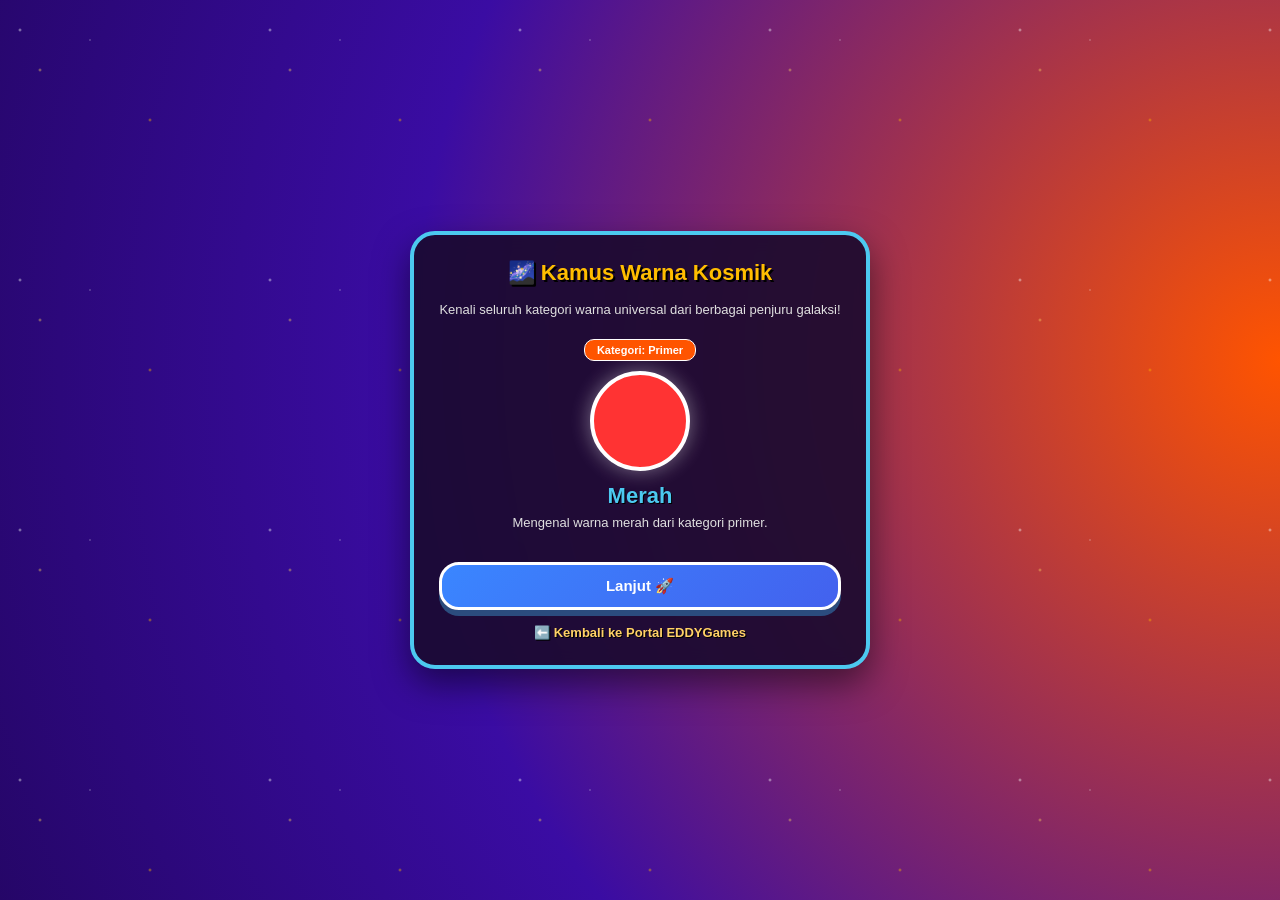
==== game1.html @ 20c43d75 "EDDYGames Education games" ====
<!DOCTYPE html>
<html lang="id">
<head>
<meta charset="UTF-8">
<meta name="viewport" content="width=device-width, initial-scale=1.0">
<title>EDDYGames - Misi 50 Warna Kosmik</title>
<style>
* {
  box-sizing: border-box;
  margin: 0;
  padding: 0;
}
body {
  background: radial-gradient(circle at 50% 20%, #ff5400 0%, #3a0ca3 45%, #10002b 100%);
  background-size: 200% 200%;
  animation: galaxyShift 15s ease infinite alternate;
  font-family: 'Comic Sans MS', 'Bubblegum Sans', 'Poppins', sans-serif;
  color: #fff;
  display: flex;
  flex-direction: column;
  align-items: center;
  justify-content: center;
  min-height: 100vh;
  padding: 20px;
  position: relative;
  overflow-x: hidden;
}
@keyframes galaxyShift {
  0% { background-position: 0% 50%; }
  100% { background-position: 100% 50%; }
}
body::before {
  content: '';
  position: fixed;
  top: 0; left: 0; width: 100%; height: 100%;
  background-image:
    radial-gradient(2px 2px at 20px 30px, #ffffff, rgba(0,0,0,0)),
    radial-gradient(2px 2px at 40px 70px, #ffd166, rgba(0,0,0,0)),
    radial-gradient(1px 1px at 90px 40px, #ffffff, rgba(0,0,0,0)),
    radial-gradient(2px 2px at 150px 120px, #ffb703, rgba(0,0,0,0));
  background-size: 250px 250px;
  opacity: 0.6;
  animation: twinkleStars 4s infinite linear;
  z-index: -1;
  pointer-events: none;
}
@keyframes twinkleStars {
  0% { transform: translateY(0); opacity: 0.4; }
  50% { opacity: 0.8; }
  100% { transform: translateY(-50px); opacity: 0.4; }
}
.game-container {
  background: rgba(26, 11, 46, 0.9);
  backdrop-filter: blur(10px);
  width: 100%;
  max-width: 460px;
  padding: 25px;
  border-radius: 25px;
  box-shadow: 0 15px 35px rgba(0,0,0,0.5);
  border: 4px solid #4cc9f0;
  text-align: center;
}
.top-bar {
  display: flex;
  justify-content: space-between;
  align-items: center;
  margin-bottom: 15px;
  font-size: 15px;
  font-weight: bold;
}
.hearts { color: #ff0054; font-size: 18px; text-shadow: 0 0 10px rgba(255,0,84,0.5); }
.score { color: #ffd166; }
.round-info { color: #4cc9f0; }
.screen { display: none; }
.active-screen { display: block; }
h2 { color: #ffbd00; margin-bottom: 15px; font-size: 22px; text-shadow: 2px 2px 0px #000; }
p { font-size: 13px; color: #e0e0e0; margin-bottom: 20px; line-height: 1.4; }

/* Sesi 1: Intro Kamus Warna Universal */
.intro-color-box {
  width: 100px;
  height: 100px;
  border-radius: 50%;
  margin: 0 auto 12px auto;
  box-shadow: 0 0 20px rgba(255,255,255,0.4);
  border: 4px solid white;
}
.intro-title { font-size: 22px; font-weight: bold; margin-bottom: 5px; color: #4cc9f0; text-shadow: 1px 1px 0px #000; }
.category-badge {
  display: inline-block;
  background: #ff5400;
  padding: 4px 12px;
  border-radius: 10px;
  font-size: 11px;
  font-weight: bold;
  margin-bottom: 10px;
  border: 1px solid #fff;
}

/* Sesi 2: Tantangan 50 Ronde */
.target-box {
  font-size: 22px;
  font-weight: bold;
  padding: 15px;
  border-radius: 15px;
  margin-bottom: 15px;
  color: #ffd166;
  background: rgba(255, 255, 255, 0.08);
  text-shadow: 2px 2px 2px rgba(0,0,0,0.5);
  box-shadow: 0 5px 15px rgba(0,0,0,0.2);
  border: 2px dashed #4cc9f0;
  letter-spacing: 1px;
}
.btn-container {
  display: grid;
  gap: 10px;
  margin-bottom: 10px;
}
.color-btn {
  height: 65px;
  border: 3px solid #fff;
  border-radius: 15px;
  cursor: pointer;
  box-shadow: 0 4px 0 rgba(0,0,0,0.3);
  transition: transform 0.1s, filter 0.1s;
}
.color-btn:active {
  transform: translateY(3px);
  box-shadow: 0 1px 0 rgba(0,0,0,0.3);
}
.color-btn:hover {
  filter: brightness(1.1);
}

/* Sesi 3: Lab Eksperimen Bebas */
.lab-selection {
  display: grid;
  grid-template-columns: repeat(4, 1fr);
  gap: 6px;
  margin-bottom: 12px;
  max-height: 180px;
  overflow-y: auto;
  padding-right: 5px;
}
.lab-color-chip {
  height: 40px;
  border: 2px solid #fff;
  border-radius: 10px;
  cursor: pointer;
  font-size: 9px;
  font-weight: bold;
  color: white;
  text-shadow: 1px 1px 1px #000;
  display: flex;
  align-items: center;
  justify-content: center;
  box-shadow: 0 2px 0 rgba(0,0,0,0.3);
}
.lab-color-chip.selected {
  border: 3px solid #ffd166;
  transform: scale(1.05);
  box-shadow: 0 0 10px #ffd166;
}
.mixer-display {
  display: flex;
  justify-content: center;
  align-items: center;
  gap: 8px;
  margin: 10px 0;
}
.mix-preview {
  width: 50px;
  height: 50px;
  border-radius: 50%;
  border: 2px solid white;
  display: flex;
  align-items: center;
  justify-content: center;
  font-size: 9px;
  font-weight: bold;
  background: rgba(255,255,255,0.1);
  text-align: center;
  padding: 2px;
}
.action-btn {
  background: linear-gradient(135deg, #3a86ff, #4361ee);
  color: white;
  border: 3px solid #fff;
  padding: 12px 25px;
  font-size: 15px;
  font-weight: bold;
  border-radius: 20px;
  cursor: pointer;
  box-shadow: 0 6px 0 #2b4c7e;
  width: 100%;
  margin-top: 10px;
}
.action-btn:active {
  transform: translateY(4px);
  box-shadow: 0 2px 0 #2b4c7e;
}
.back-link {
  display: block;
  margin-top: 15px;
  color: #ffd166;
  text-decoration: none;
  font-size: 13px;
  font-weight: bold;
  text-shadow: 1px 1px 0 #000;
}
.result-box {
  background: rgba(255, 84, 0, 0.3);
  border: 2px dashed #ff5400;
  padding: 12px;
  border-radius: 15px;
  margin: 12px 0;
  color: #ffd166;
  font-weight: bold;
}
</style>
</head>
<body>

<div class="game-container">
  <!-- SESI 1: KAMUS WARNA UNIVERSAL -->
  <div id="introScreen" class="screen active-screen">
    <h2>🌌 Kamus Warna Kosmik</h2>
    <p>Kenali seluruh kategori warna universal dari berbagai penjuru galaksi!</p>
    <div class="category-badge" id="introCategory">Primer</div>
    <div class="intro-color-box" id="introColorBox"></div>
    <div class="intro-title" id="introColorName">Merah</div>
    <p id="introColorDesc">Warna dasar semesta!</p>
    <button class="action-btn" onclick="nextIntroColor()">Lanjut 🚀</button>
  </div>

  <!-- SESI 2: TANTANGAN 50 RONDE -->
  <div id="gameScreen" class="screen">
    <div class="top-bar">
      <div class="round-info">Ronde: <span id="roundVal">1</span>/50</div>
      <div class="score">Skor: <span id="scoreVal">0</span></div>
      <div class="hearts" id="heartsVal">❤️❤️❤️❤️❤️</div>
    </div>
    <h2>🎯 Cari Warna Ini:</h2>
    <div class="target-box" id="targetBox">MERAH</div>
    <div class="btn-container" id="buttonContainer"></div>
  </div>

  <!-- SESI 3: RAPOR EVALUASI 50 RONDE -->
  <div id="gameOverScreen" class="screen">
    <h2 style="color: #ffbd00;" id="reportTitle">Misi Selesai! 🛸</h2>
    <p>Luar biasa, petualangan 50 ronde telah dilewati!</p>
    
    <div class="result-box">
      Total Skor: <span id="finalScore" style="font-size: 18px;">0</span> / 50
      <span id="evaluationText" style="font-size: 11px; display: block; margin-top: 5px; line-height: 1.3;"></span>
    </div>

    <!-- Tombol Lab Eksperimen (Hanya muncul jika sisa nyawa >= 3) -->
    <div id="labUnlockContainer" style="display: none;">
      <button class="action-btn" onclick="goToFreeLab()">Masuk Lab Eksperimen Bebas 🧪✨</button>
    </div>
    
    <button class="action-btn" style="background: linear-gradient(135deg, #707070, #404040); box-shadow: 0 6px 0 #202020; margin-top: 8px;" onclick="restartGame()">Ulangi Misi 🚀</button>
  </div>

  <!-- SESI 4: LAB EKSPERIMEN BEBAS SEMUA WARNA -->
  <div id="freeLabScreen" class="screen">
    <h2>🧪 Lab Kimia Universal</h2>
    <p>Pilih 2 warna apa saja dari semua kategori untuk dicampur bebas!</p>
    <div class="lab-selection" id="labColorChoices"></div>
    <div class="mixer-display">
      <div class="mix-preview" id="chip1">Pilih 1</div>
      <span style="font-size: 16px; font-weight: bold;">+</span>
      <div class="mix-preview" id="chip2">Pilih 2</div>
      <span style="font-size: 16px; font-weight: bold;">=</span>
      <div class="mix-preview" id="chipResult" style="background: #333;">Hasil</div>
    </div>
    <div id="labResultDesc" style="font-size: 12px; color: #ffd166; margin-bottom: 10px; font-weight: bold; min-height: 35px; line-height: 1.3;">
      Klik dua warna di atas untuk melihat hasil campurannya! Tanya guru kamu untuk tahu nama warnanya ya! 🧑‍🏫
    </div>
    <button class="action-btn" onclick="restartGame()">Mulai Misi Baru 🚀</button>
  </div>

  <a href="index.html" class="back-link">⬅️ Kembali ke Portal EDDYGames</a>
</div>

<script>
const allColors = [
  { name: "Merah", code: "#ff3333", cat: "Primer" },
  { name: "Kuning", code: "#ffd166", cat: "Primer" },
  { name: "Biru", code: "#3a86ff", cat: "Primer" },
  { name: "Oranye", code: "#ff7b00", cat: "Sekunder" },
  { name: "Hijau", code: "#38b000", cat: "Sekunder" },
  { name: "Ungu", code: "#7209b7", cat: "Sekunder" },
  { name: "Jingga", code: "#ff9f1c", cat: "Pelangi" },
  { name: "Nila", code: "#480ca8", cat: "Pelangi" },
  { name: "Toska", code: "#00f5d4", cat: "Tersier" },
  { name: "Magenta", code: "#f72585", cat: "Tersier" },
  { name: "Pink", code: "#ff70a6", cat: "Pastel" },
  { name: "Cyan", code: "#4cc9f0", cat: "Tersier" },
  { name: "Putih", code: "#ffffff", cat: "Netral" },
  { name: "Hitam", code: "#212529", cat: "Netral" },
  { name: "Abu-abu", code: "#adb5bd", cat: "Netral" },
  { name: "Cokelat", code: "#8d5b4c", cat: "Netral" }
];

let introIndex = 0;
let round = 1;
let score = 0;
let hearts = 5;
let currentTarget = null;
let selectedLabColors = [];

function loadIntroColor() {
  let col = allColors[introIndex];
  document.getElementById("introColorBox").style.backgroundColor = col.code;
  document.getElementById("introColorName").innerText = col.name;
  document.getElementById("introCategory").innerText = `Kategori: ${col.cat}`;
  document.getElementById("introColorDesc").innerText = `Mengenal warna ${col.name.toLowerCase()} dari kategori ${col.cat.toLowerCase()}.`;
}

function nextIntroColor() {
  introIndex++;
  if (introIndex < allColors.length) {
    loadIntroColor();
  } else {
    document.getElementById("introScreen").classList.remove("active-screen");
    document.getElementById("gameScreen").classList.add("active-screen");
    startMainGame();
  }
}

function startMainGame() {
  round = 1;
  score = 0;
  hearts = 5;
  updateUI();
  nextRound();
}

function updateUI() {
  document.getElementById("roundVal").innerText = round;
  document.getElementById("scoreVal").innerText = score;
  document.getElementById("heartsVal").innerText = "❤️".repeat(hearts);
}

function nextRound() {
  if (round > 50 || hearts <= 0) {
    endGame();
    return;
  }

  updateUI();

  let totalChoices = 2;
  let gridCols = 2;
  if (round > 40) {
    totalChoices = 6;
    gridCols = 3;
  } else if (round > 25) {
    totalChoices = 4;
    gridCols = 2;
  } else if (round > 10) {
    totalChoices = 3;
    gridCols = 3;
  }

  document.getElementById("buttonContainer").style.gridTemplateColumns = `repeat(${gridCols}, 1fr)`;

  currentTarget = allColors[Math.floor(Math.random() * allColors.length)];

  let targetBox = document.getElementById("targetBox");
  targetBox.innerText = currentTarget.name.toUpperCase();

  let choices = [currentTarget];
  while (choices.length < totalChoices) {
    let randomCol = allColors[Math.floor(Math.random() * allColors.length)];
    if (!choices.includes(randomCol)) {
      choices.push(randomCol);
    }
  }
  choices.sort(() => Math.random() - 0.5);

  let container = document.getElementById("buttonContainer");
  container.innerHTML = "";
  choices.forEach(col => {
    let btn = document.createElement("button");
    btn.className = "color-btn";
    btn.style.backgroundColor = col.code;
    btn.onclick = () => checkAnswer(col.name);
    container.appendChild(btn);
  });
}

function checkAnswer(selectedName) {
  if (selectedName === currentTarget.name) {
    score++;
  } else {
    hearts--;
  }
  round++;
  nextRound();
}

function endGame() {
  document.getElementById("gameScreen").classList.remove("active-screen");
  document.getElementById("gameOverScreen").classList.add("active-screen");

  document.getElementById("finalScore").innerText = score;

  let eval = "";
  let labContainer = document.getElementById("labUnlockContainer");

  if (hearts >= 3 && round > 50) {
    eval = `🎉 Luar Biasa! Sisa nyawamu ${hearts}. Kamu berhasil membuka Akses Rahasia ke Lab Eksperimen Bebas! 🧪✨`;
    labContainer.style.display = "block";
  } else {
    eval = `💪 Permainan Selesai! Sisa nyawamu ${hearts}. Kamu membutuhkan minimal sisa 3 nyawa untuk membuka hadiah di Lab Eksperimen Bebas. Ayo coba lagi!`;
    labContainer.style.display = "none";
  }

  document.getElementById("evaluationText").innerText = eval;
}

function goToFreeLab() {
  document.getElementById("gameOverScreen").classList.remove("active-screen");
  document.getElementById("freeLabScreen").classList.add("active-screen");
  initFreeLab();
}

function initFreeLab() {
  selectedLabColors = [];
  document.getElementById("chip1").style.background = "rgba(255,255,255,0.1)";
  document.getElementById("chip1").innerText = "Pilih 1";
  document.getElementById("chip2").style.background = "rgba(255,255,255,0.1)";
  document.getElementById("chip2").innerText = "Pilih 2";
  document.getElementById("chipResult").style.background = "#333";
  document.getElementById("chipResult").innerText = "?";
  document.getElementById("labResultDesc").innerText = "Klik dua warna di atas untuk melihat hasil campurannya! Tanya guru kamu untuk tahu nama warnanya ya! 🧑‍🏫";

  let container = document.getElementById("labColorChoices");
  container.innerHTML = "";

  allColors.forEach(col => {
    let chip = document.createElement("div");
    chip.className = "lab-color-chip";
    chip.style.backgroundColor = col.code;
    chip.innerText = col.name;
    if(col.name === "Hitam") { chip.style.color = "#fff"; }
    chip.onclick = () => selectLabColor(col, chip);
    container.appendChild(chip);
  });
}

function selectLabColor(colorObj, chipElement) {
  if (selectedLabColors.length >= 2) {
    selectedLabColors = [];
    document.querySelectorAll(".lab-color-chip").forEach(c => c.classList.remove("selected"));
    document.getElementById("chip1").style.background = "rgba(255,255,255,0.1)";
    document.getElementById("chip1").innerText = "Pilih 1";
    document.getElementById("chip2").style.background = "rgba(255,255,255,0.1)";
    document.getElementById("chip2").innerText = "Pilih 2";
    document.getElementById("chipResult").style.background = "#333";
    document.getElementById("chipResult").innerText = "?";
  }

  selectedLabColors.push(colorObj);
  chipElement.classList.add("selected");

  if (selectedLabColors.length === 1) {
    let c1 = document.getElementById("chip1");
    c1.style.background = colorObj.code;
    c1.innerText = colorObj.name;
    document.getElementById("labResultDesc").innerText = `Pilih 1 warna lagi untuk dicampur dengan ${colorObj.name}!`;
  } else if (selectedLabColors.length === 2) {
    let c2 = document.getElementById("chip2");
    c2.style.background = colorObj.code;
    c2.innerText = colorObj.name;

    mixCustomColors(selectedLabColors[0], selectedLabColors[1]);
  }
}

// Fungsi pencampuran warna matematis RGB secara akurat tanpa menampilkan teks namanya
function mixCustomColors(col1, col2) {
  let name1 = col1.name.toLowerCase();
  let name2 = col2.name.toLowerCase();
  let exactHex = "";

  const pairs = [name1 + "+" + name2, name2 + "+" + name1];

  if (pairs.includes("merah+biru") || pairs.includes("biru+merah")) {
    exactHex = "#7209b7";
  } else if (pairs.includes("merah+kuning") || pairs.includes("kuning+merah")) {
    exactHex = "#ff7b00";
  } else if (pairs.includes("kuning+biru") || pairs.includes("biru+kuning")) {
    exactHex = "#38b000";
  } else if (pairs.includes("merah+putih") || pairs.includes("putih+merah")) {
    exactHex = "#ff70a6";
  } else if (pairs.includes("hitam+putih") || pairs.includes("putih+hitam")) {
    exactHex = "#adb5bd";
  } else if (pairs.includes("merah+hitam") || pairs.includes("hitam+merah")) {
    exactHex = "#8d5b4c";
  } else if (pairs.includes("kuning+hitam") || pairs.includes("hitam+kuning")) {
    exactHex = "#704214";
  } else if (pairs.includes("biru+hitam") || pairs.includes("hitam+biru")) {
    exactHex = "#480ca8";
  } else if (name1 === name2) {
    exactHex = col1.code;
  } else {
    let r1 = parseInt(col1.code.substring(1,3), 16) || 0;
    let g1 = parseInt(col1.code.substring(3,5), 16) || 0;
    let b1 = parseInt(col1.code.substring(5,7), 16) || 0;

    let r2 = parseInt(col2.code.substring(1,3), 16) || 0;
    let g2 = parseInt(col2.code.substring(3,5), 16) || 0;
    let b2 = parseInt(col2.code.substring(5,7), 16) || 0;

    let r = Math.floor((r1 + r2) / 2);
    let g = Math.floor((g1 + g2) / 2);
    let b = Math.floor((b1 + b2) / 2);

    exactHex = `#${((1 << 24) + (r << 16) + (g << 8) + b).toString(16).slice(1)}`;
  }

  let res = document.getElementById("chipResult");
  res.style.background = exactHex;
  res.innerText = "✨"; // Hanya menampilkan simbol estetika, tanpa teks nama warna

  document.getElementById("labResultDesc").innerHTML =
    `Campuran <b>${col1.name}</b> + <b>${col2.name}</b> menghasilkan warna di atas! Kira-kira apa nama warna ini ya? kalau kamu penasaran,, coba tanya ke Guru kamu! 🧑‍🏫`;
}

function restartGame() {
  introIndex = 0;
  document.getElementById("freeLabScreen").classList.remove("active-screen");
  document.getElementById("gameOverScreen").classList.remove("active-screen");
  document.getElementById("introScreen").classList.add("active-screen");
  loadIntroColor();
}

loadIntroColor();
</script>
</body>
</html>
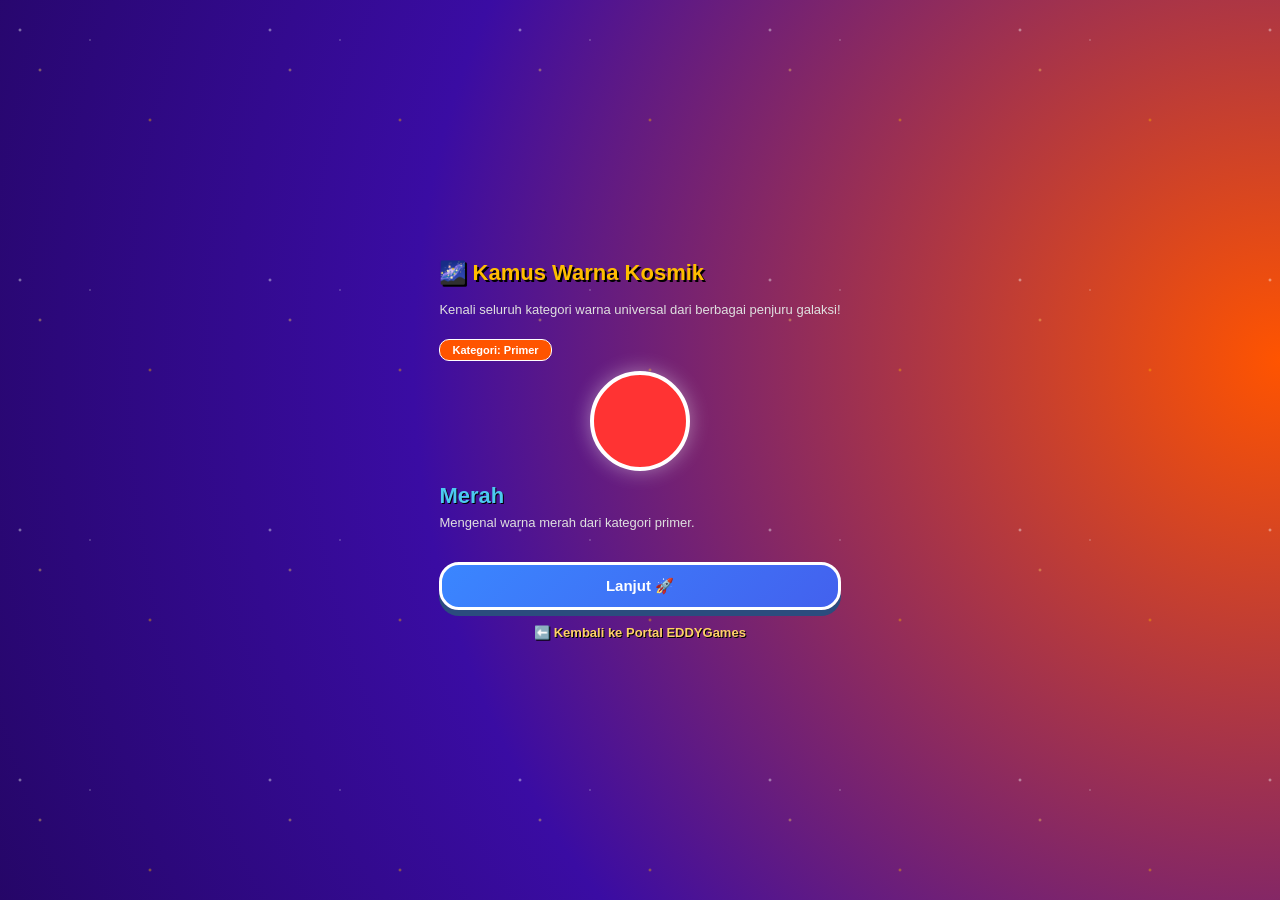
==== commit 9d921d2c: "Add files via upload" ====
--- a/game1.html
+++ b/game1.html
@@ -59,6 +59,7 @@
   box-shadow: 0 15px 35px rgba(0,0,0,0.5);
   border: 4px solid #4cc9f0;
   text-align: center;
+  position: relative;
 }
 .top-bar {
   display: flex;
@@ -75,6 +76,24 @@
 .active-screen { display: block; }
 h2 { color: #ffbd00; margin-bottom: 15px; font-size: 22px; text-shadow: 2px 2px 0px #000; }
 p { font-size: 13px; color: #e0e0e0; margin-bottom: 20px; line-height: 1.4; }
+
+/* Tombol Suara Musik di Pojok */
+.music-toggle {
+  position: absolute;
+  top: 15px;
+  right: 15px;
+  background: rgba(255, 255, 255, 0.2);
+  border: 2px solid #fff;
+  color: #fff;
+  padding: 5px 10px;
+  border-radius: 10px;
+  font-size: 11px;
+  cursor: pointer;
+  font-weight: bold;
+}
+.music-toggle:hover {
+  background: rgba(255, 255, 255, 0.4);
+}
 
 /* Sesi 1: Intro Kamus Warna Universal */
 .intro-color-box {
@@ -132,7 +151,50 @@
   filter: brightness(1.1);
 }
 
-/* Sesi 3: Lab Eksperimen Bebas */
+/* Pop-up Pesan Salah & Benar */
+#popupWrong {
+  position: absolute;
+  top: 50%;
+  left: 50%;
+  transform: translate(-50%, -50%) scale(0.8);
+  background: rgba(255, 0, 84, 0.95);
+  border: 4px solid #fff;
+  padding: 20px 30px;
+  border-radius: 20px;
+  font-size: 18px;
+  font-weight: bold;
+  color: #fff;
+  box-shadow: 0 10px 25px rgba(0,0,0,0.6);
+  z-index: 99;
+  display: none;
+  text-shadow: 2px 2px 0px #000;
+  animation: popIn 0.3s ease forwards;
+}
+
+#popupCorrect {
+  position: absolute;
+  top: 50%;
+  left: 50%;
+  transform: translate(-50%, -50%) scale(0.8);
+  background: rgba(56, 176, 0, 0.95);
+  border: 4px solid #fff;
+  padding: 20px 30px;
+  border-radius: 20px;
+  font-size: 18px;
+  font-weight: bold;
+  color: #fff;
+  box-shadow: 0 10px 25px rgba(0,0,0,0.6);
+  z-index: 99;
+  display: none;
+  text-shadow: 2px 2px 0px #000;
+  animation: popIn 0.3s ease forwards;
+}
+
+@keyframes popIn {
+  to { transform: translate(-50%, -50%) scale(1); }
+}
+
+/* Sesi 3 & 4 */
 .lab-selection {
   display: grid;
   grid-template-columns: repeat(4, 1fr);
@@ -221,7 +283,17 @@
 </head>
 <body>
 
-<div class="game-container">
+<!-- ELEMEN AUDIO BACKGROUND MUSIC -->
+<audio id="bgMusic" loop>
+  <source src="https://actions.google.com/sounds/v1/ambiences/playful_kids.ogg" type="audio/ogg">
+</audio>
+
+
+
+  <!-- POP-UP PESAN -->
+  <div id="popupWrong">wleee 😝😝 kamu salah</div>
+  <div id="popupCorrect">yeeeyyy kamu benaaarr 🥳🥳</div>
+
   <!-- SESI 1: KAMUS WARNA UNIVERSAL -->
   <div id="introScreen" class="screen active-screen">
     <h2>🌌 Kamus Warna Kosmik</h2>
@@ -255,7 +327,6 @@
       <span id="evaluationText" style="font-size: 11px; display: block; margin-top: 5px; line-height: 1.3;"></span>
     </div>
 
-    <!-- Tombol Lab Eksperimen (Hanya muncul jika sisa nyawa >= 3) -->
     <div id="labUnlockContainer" style="display: none;">
       <button class="action-btn" onclick="goToFreeLab()">Masuk Lab Eksperimen Bebas 🧪✨</button>
     </div>
@@ -263,7 +334,7 @@
     <button class="action-btn" style="background: linear-gradient(135deg, #707070, #404040); box-shadow: 0 6px 0 #202020; margin-top: 8px;" onclick="restartGame()">Ulangi Misi 🚀</button>
   </div>
 
-  <!-- SESI 4: LAB EKSPERIMEN BEBAS SEMUA WARNA -->
+  <!-- SESI 4: LAB EKSPERIMEN BEBAS -->
   <div id="freeLabScreen" class="screen">
     <h2>🧪 Lab Kimia Universal</h2>
     <p>Pilih 2 warna apa saja dari semua kategori untuk dicampur bebas!</p>
@@ -282,7 +353,7 @@
   </div>
 
   <a href="index.html" class="back-link">⬅️ Kembali ke Portal EDDYGames</a>
-</div>
+</>
 
 <script>
 const allColors = [
@@ -310,6 +381,9 @@
 let hearts = 5;
 let currentTarget = null;
 let selectedLabColors = [];
+let isMusicPlaying = false;
+
+
 
 function loadIntroColor() {
   let col = allColors[introIndex];
@@ -320,6 +394,14 @@
 }
 
 function nextIntroColor() {
+  if (!isMusicPlaying) {
+    let music = document.getElementById("bgMusic");
+    music.play().then(() => {
+      isMusicPlaying = true;
+      document.getElementById("musicBtn").innerText = "🔊 Musik: ON";
+    }).catch(err => console.log(err));
+  }
+
   introIndex++;
   if (introIndex < allColors.length) {
     loadIntroColor();
@@ -341,7 +423,7 @@
 function updateUI() {
   document.getElementById("roundVal").innerText = round;
   document.getElementById("scoreVal").innerText = score;
-  document.getElementById("heartsVal").innerText = "❤️".repeat(hearts);
+  document.getElementById("heartsVal").innerText = "❤️️".repeat(hearts);
 }
 
 function nextRound() {
@@ -393,13 +475,37 @@
 }
 
 function checkAnswer(selectedName) {
+  let allBtns = document.querySelectorAll(".color-btn");
+  allBtns.forEach(b => b.style.pointerEvents = "none"); // Kunci tombol sementara
+
   if (selectedName === currentTarget.name) {
     score++;
+    
+    // Tampilkan pop-up "yeeeyyy kamu benaaarr 🥳🥳"
+    let popup = document.getElementById("popupCorrect");
+    popup.style.display = "block";
+
+    setTimeout(() => {
+      popup.style.display = "none";
+      allBtns.forEach(b => b.style.pointerEvents = "auto");
+      round++;
+      nextRound();
+    }, 1500);
+
   } else {
     hearts--;
-  }
-  round++;
-  nextRound();
+    
+    // Tampilkan pop-up "wleee 😝😝 kamu salah"
+    let popup = document.getElementById("popupWrong");
+    popup.style.display = "block";
+
+    setTimeout(() => {
+      popup.style.display = "none";
+      allBtns.forEach(b => b.style.pointerEvents = "auto");
+      round++;
+      nextRound();
+    }, 1500);
+  }
 }
 
 function endGame() {
@@ -481,7 +587,6 @@
   }
 }
 
-// Fungsi pencampuran warna matematis RGB secara akurat tanpa menampilkan teks namanya
 function mixCustomColors(col1, col2) {
   let name1 = col1.name.toLowerCase();
   let name2 = col2.name.toLowerCase();
@@ -525,7 +630,7 @@
 
   let res = document.getElementById("chipResult");
   res.style.background = exactHex;
-  res.innerText = "✨"; // Hanya menampilkan simbol estetika, tanpa teks nama warna
+  res.innerText = "✨";
 
   document.getElementById("labResultDesc").innerHTML =
     `Campuran <b>${col1.name}</b> + <b>${col2.name}</b> menghasilkan warna di atas! Kira-kira apa nama warna ini ya? kalau kamu penasaran,, coba tanya ke Guru kamu! 🧑‍🏫`;
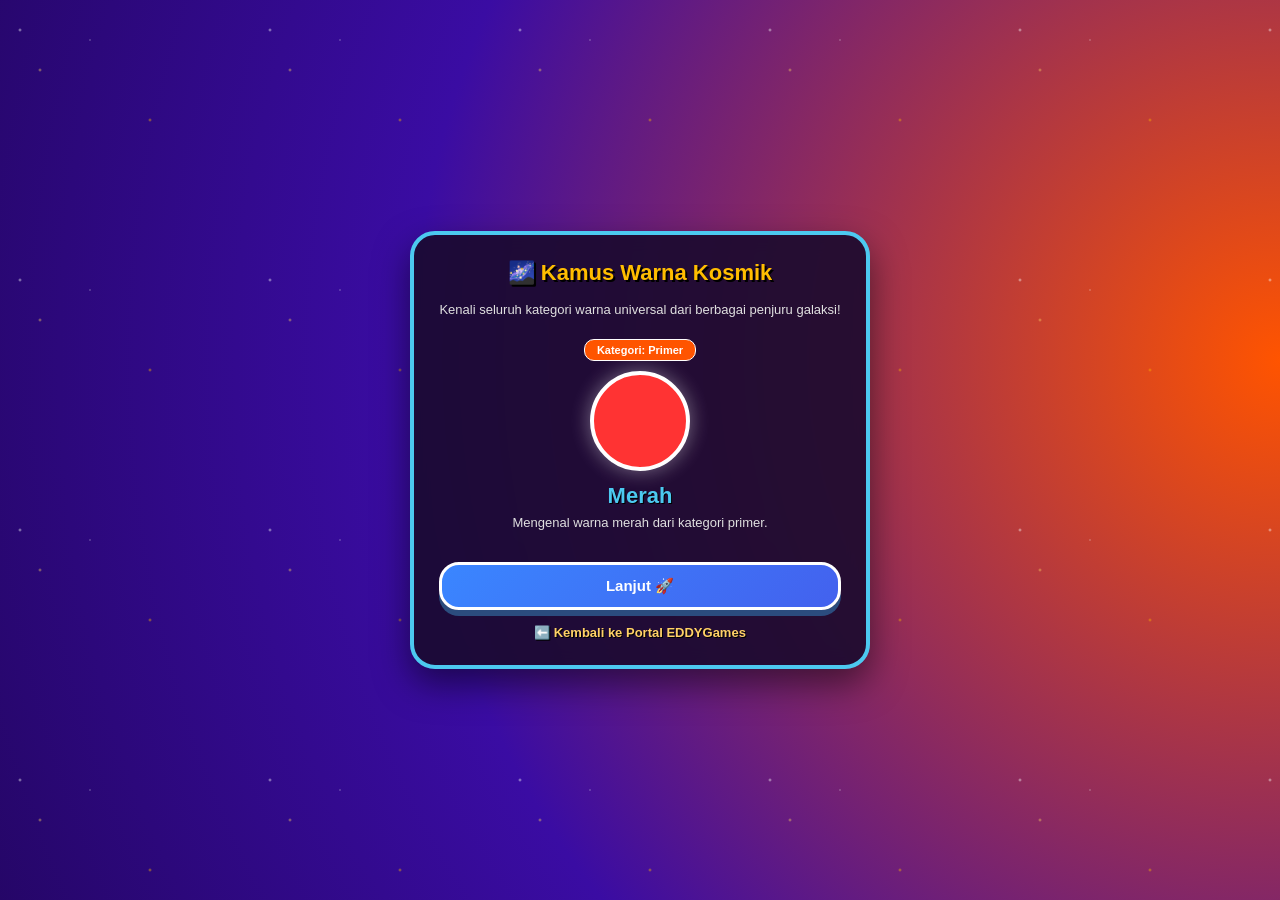
==== commit 3365b85f: "Update game1.html" ====
--- a/game1.html
+++ b/game1.html
@@ -77,24 +77,6 @@
 h2 { color: #ffbd00; margin-bottom: 15px; font-size: 22px; text-shadow: 2px 2px 0px #000; }
 p { font-size: 13px; color: #e0e0e0; margin-bottom: 20px; line-height: 1.4; }
 
-/* Tombol Suara Musik di Pojok */
-.music-toggle {
-  position: absolute;
-  top: 15px;
-  right: 15px;
-  background: rgba(255, 255, 255, 0.2);
-  border: 2px solid #fff;
-  color: #fff;
-  padding: 5px 10px;
-  border-radius: 10px;
-  font-size: 11px;
-  cursor: pointer;
-  font-weight: bold;
-}
-.music-toggle:hover {
-  background: rgba(255, 255, 255, 0.4);
-}
-
 /* Sesi 1: Intro Kamus Warna Universal */
 .intro-color-box {
   width: 100px;
@@ -151,8 +133,8 @@
   filter: brightness(1.1);
 }
 
-/* Pop-up Pesan Salah & Benar */
-#popupWrong {
+/* Pop-up Pesan Salah */
+#popupMessage {
   position: absolute;
   top: 50%;
   left: 50%;
@@ -161,7 +143,7 @@
   border: 4px solid #fff;
   padding: 20px 30px;
   border-radius: 20px;
-  font-size: 18px;
+  font-size: 20px;
   font-weight: bold;
   color: #fff;
   box-shadow: 0 10px 25px rgba(0,0,0,0.6);
@@ -170,31 +152,11 @@
   text-shadow: 2px 2px 0px #000;
   animation: popIn 0.3s ease forwards;
 }
-
-#popupCorrect {
-  position: absolute;
-  top: 50%;
-  left: 50%;
-  transform: translate(-50%, -50%) scale(0.8);
-  background: rgba(56, 176, 0, 0.95);
-  border: 4px solid #fff;
-  padding: 20px 30px;
-  border-radius: 20px;
-  font-size: 18px;
-  font-weight: bold;
-  color: #fff;
-  box-shadow: 0 10px 25px rgba(0,0,0,0.6);
-  z-index: 99;
-  display: none;
-  text-shadow: 2px 2px 0px #000;
-  animation: popIn 0.3s ease forwards;
-}
-
 @keyframes popIn {
   to { transform: translate(-50%, -50%) scale(1); }
 }
 
-/* Sesi 3 & 4 */
+/* Sesi 3: Lab Eksperimen Bebas */
 .lab-selection {
   display: grid;
   grid-template-columns: repeat(4, 1fr);
@@ -283,16 +245,9 @@
 </head>
 <body>
 
-<!-- ELEMEN AUDIO BACKGROUND MUSIC -->
-<audio id="bgMusic" loop>
-  <source src="https://actions.google.com/sounds/v1/ambiences/playful_kids.ogg" type="audio/ogg">
-</audio>
-
-
-
-  <!-- POP-UP PESAN -->
-  <div id="popupWrong">wleee 😝😝 kamu salah</div>
-  <div id="popupCorrect">yeeeyyy kamu benaaarr 🥳🥳</div>
+<div class="game-container">
+  <!-- POP-UP SALAH -->
+  <div id="popupMessage">wleee 😝😝 kamu salah</div>
 
   <!-- SESI 1: KAMUS WARNA UNIVERSAL -->
   <div id="introScreen" class="screen active-screen">
@@ -327,6 +282,7 @@
       <span id="evaluationText" style="font-size: 11px; display: block; margin-top: 5px; line-height: 1.3;"></span>
     </div>
 
+    <!-- Tombol Lab Eksperimen (Hanya muncul jika sisa nyawa >= 3) -->
     <div id="labUnlockContainer" style="display: none;">
       <button class="action-btn" onclick="goToFreeLab()">Masuk Lab Eksperimen Bebas 🧪✨</button>
     </div>
@@ -334,7 +290,7 @@
     <button class="action-btn" style="background: linear-gradient(135deg, #707070, #404040); box-shadow: 0 6px 0 #202020; margin-top: 8px;" onclick="restartGame()">Ulangi Misi 🚀</button>
   </div>
 
-  <!-- SESI 4: LAB EKSPERIMEN BEBAS -->
+  <!-- SESI 4: LAB EKSPERIMEN BEBAS SEMUA WARNA -->
   <div id="freeLabScreen" class="screen">
     <h2>🧪 Lab Kimia Universal</h2>
     <p>Pilih 2 warna apa saja dari semua kategori untuk dicampur bebas!</p>
@@ -353,7 +309,7 @@
   </div>
 
   <a href="index.html" class="back-link">⬅️ Kembali ke Portal EDDYGames</a>
-</>
+</div>
 
 <script>
 const allColors = [
@@ -381,9 +337,6 @@
 let hearts = 5;
 let currentTarget = null;
 let selectedLabColors = [];
-let isMusicPlaying = false;
-
-
 
 function loadIntroColor() {
   let col = allColors[introIndex];
@@ -394,14 +347,6 @@
 }
 
 function nextIntroColor() {
-  if (!isMusicPlaying) {
-    let music = document.getElementById("bgMusic");
-    music.play().then(() => {
-      isMusicPlaying = true;
-      document.getElementById("musicBtn").innerText = "🔊 Musik: ON";
-    }).catch(err => console.log(err));
-  }
-
   introIndex++;
   if (introIndex < allColors.length) {
     loadIntroColor();
@@ -423,7 +368,7 @@
 function updateUI() {
   document.getElementById("roundVal").innerText = round;
   document.getElementById("scoreVal").innerText = score;
-  document.getElementById("heartsVal").innerText = "❤️️".repeat(hearts);
+  document.getElementById("heartsVal").innerText = "❤️".repeat(hearts);
 }
 
 function nextRound() {
@@ -469,36 +414,28 @@
     let btn = document.createElement("button");
     btn.className = "color-btn";
     btn.style.backgroundColor = col.code;
-    btn.onclick = () => checkAnswer(col.name);
+    btn.onclick = () => checkAnswer(col.name, btn);
     container.appendChild(btn);
   });
 }
 
-function checkAnswer(selectedName) {
-  let allBtns = document.querySelectorAll(".color-btn");
-  allBtns.forEach(b => b.style.pointerEvents = "none"); // Kunci tombol sementara
-
+function checkAnswer(selectedName, btnElement) {
   if (selectedName === currentTarget.name) {
     score++;
-    
-    // Tampilkan pop-up "yeeeyyy kamu benaaarr 🥳🥳"
-    let popup = document.getElementById("popupCorrect");
-    popup.style.display = "block";
-
-    setTimeout(() => {
-      popup.style.display = "none";
-      allBtns.forEach(b => b.style.pointerEvents = "auto");
-      round++;
-      nextRound();
-    }, 1500);
-
+    round++;
+    nextRound();
   } else {
     hearts--;
     
     // Tampilkan pop-up "wleee 😝😝 kamu salah"
-    let popup = document.getElementById("popupWrong");
+    let popup = document.getElementById("popupMessage");
     popup.style.display = "block";
 
+    // Nonaktifkan tombol sementara agar tidak diklik dobel
+    let allBtns = document.querySelectorAll(".color-btn");
+    allBtns.forEach(b => b.style.pointerEvents = "none");
+
+    // Sembunyikan pop-up setelah 1.5 detik lalu lanjut ronde
     setTimeout(() => {
       popup.style.display = "none";
       allBtns.forEach(b => b.style.pointerEvents = "auto");
@@ -648,3 +585,4 @@
 </script>
 </body>
 </html>
+
